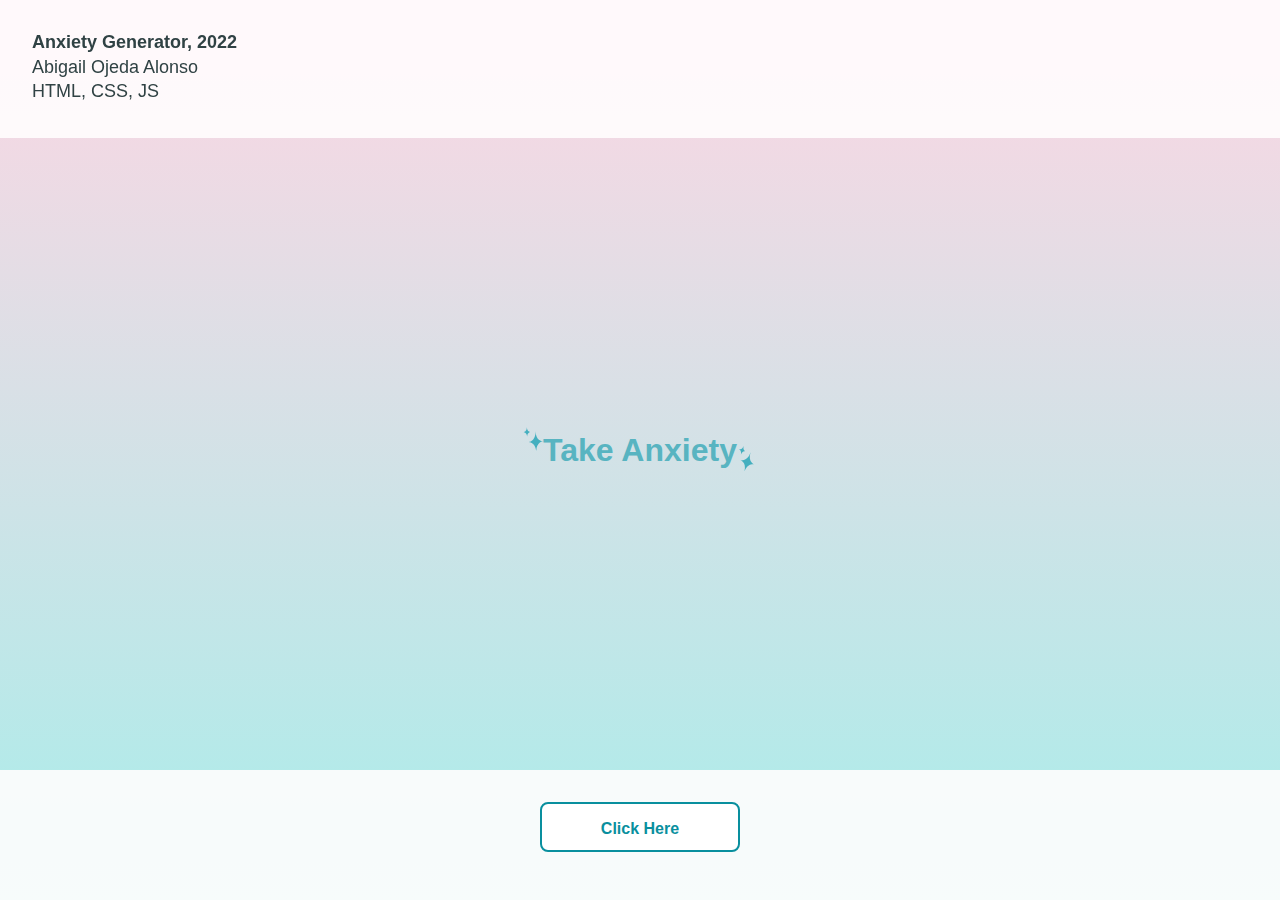
==== pages/anxietyGenerator.html @ f14a742c "anxiety generator" ====
<!DOCTYPE html>
<html lang="en">
<head>
    <meta charset="UTF-8">
    <meta http-equiv="X-UA-Compatible" content="IE=edge">
    <meta name="viewport" content="width=device-width, initial-scale=1.0">
    <title>Anxiety Generator</title>
    <link rel="stylesheet" href="../assets/style/anxiety.css">
</head>
<body>
    <div class="dopamine-cont ">

        <section class="dopamine-text">
            <h1 class="preview ">Take Anxiety</h1>
            <div class="error none ">    
            <img src="../assets/img/anxiety/error_unicorn_icon.svg" alt="">
            <h2>UPS!</h2>
            <h2>Ha habido un error en la carga....</h2>
            </div>
            
            <div class="loading-cont none">
                <!-- <svg xmlns="http://www.w3.org/2000/svg" width="108" height="108" style="fill: rgba(88, 180, 193, 1)"><path d="M12 22c5.421 0 10-4.579 10-10h-2c0 4.337-3.663 8-8 8s-8-3.663-8-8c0-4.336 3.663-8 8-8V2C6.579 2 2 6.58 2 12c0 5.421 4.579 10 10 10z"></path></svg>            </div> -->
     
                <div class="loading"></div>
            </section>
        
    
  
    </div>

    <div class="dopamine-title-cont">
        <h2>Anxiety Generator, 2022</h2>
        <h2>Abigail Ojeda Alonso</h2>
        <h2>HTML, CSS, JS</h2>
    </div>

    <div class="btn-cont">
        <button class="anxiety-btn">Click Here</button>
    </div>    
    
</body>

<script src="../assets/js/anxietyGenerator.js"></script>

</html>
---- assets/style/anxiety.css ----
*{
    margin: 0;
    padding: 0;
    box-sizing: border-box;
    font-family: sans-serif;
}

body{
    background-image: linear-gradient(to top, #a8edea 0%, #fed6e3 100%);
    height: 100vh;
    overflow-y: hidden;
}

.dopamine-cont{
    display: flex;
    flex-direction: column;
    justify-content: center;
    align-items: center;
    margin: auto;
    width: 80%;
    height: 100vh;

    
}
.dopamine-title-cont{
    position: fixed;
    top: 0;
    z-index: 2;
    text-align: left;
    padding: 2em;
    width: 100%;
    background-color: rgba(255, 253, 253, 0.9);
}


.dopamine-title-cont h2{
    color: #304244;
    font-weight: 300;
    font-size: 18px;
    margin-bottom: 0.2em;
}

.dopamine-title-cont h2:first-child{
    font-weight: bolder;
    
}


.btn-cont{
    position: fixed;
    bottom: 0;
    z-index: 2;
    text-align: center;
    padding: 2em;
    width: 100%;
    background-color: rgba(255, 253, 253, 0.9);
}

.btn-cont button{
    cursor: pointer;
    height: 50px;
    width: 200px;
    text-align:center;
    border:2px solid #098f9e;
    color: #098f9e;
    background-color: #fff;
    font-weight: bolder;
    line-height: 50px;
    border-radius: 8px;
    margin-bottom: 1em;
    font-size: 16px;
   
   
}

.btn-cont button:hover{
    border:2px solid #0bbacc;
    color:#0bbacc;

}

.dopamine-cont button:hover{
    background-color: #187dc0;
}

.animation-cont{
    display: grid;
    grid-template-columns: auto auto auto auto;
    font-size: 1.5rem;
    position: absolute;
    /* transform: translateY(350%);
    transition: transform 15s; */
}

.none{
    display: none;
}

.animation-cont div{
    margin: 0.3em;
}

.animate{
    /* transform: translateY(-200%); */
    animation: dopamine 8s forwards;
}


.dopamine-text h1{
    color: #58b4c1;
    position: relative;
}
.dopamine-text h1::before{
   content: url(../img/dopamine/dopamine-sparkle.svg);
   position: absolute;
   left: -18px;
   top: -10px;
   width: 18px;
   transform: rotate(-10deg);
}
.dopamine-text h1::after{
   content: url(../img/dopamine/dopamine-sparkle.svg);
   position: absolute;
   right: -18px;
   bottom: -10px;
   width: 18px;
   transform: rotate(10deg);
}

.loading-cont{
    position: absolute;
    width: 100%;
    height: 100%;
    top: 0;
    left: 0;
    background-color: rgba(255, 255, 255, 0.726);
    display: flex;
    justify-content: center;
    align-items: center;
   
  
}

.loading-cont .loading{
    width: 100px;
    height: 100px;
    border:solid #098f9e  5px ;
    border-bottom: solid transparent;
    animation: loading 1s infinite linear;
    border-radius: 50%;
}

.none{
    display: none;
}

.error {
    color: #fa5a6f;
    text-align: center;
    width: 80%;
    margin: auto;
}

.error.animate{
    animation: shake 0.82s;
}

.error img{
    width: 150px;
    margin-bottom: 1em;
    margin-left: 50px;
}

@keyframes loading {
    0%{
        transform: rotate(0);
    }
    100%{
        transform: rotate(360deg);
    }
}


@keyframes shake {
    10%, 90% {
      transform: translate3d(-1px, 0, 0);
    }
    
    20%, 80% {
      transform: translate3d(2px, 0, 0);
    }
    
    30%, 50%, 70% {
      transform: translate3d(-4px, 0, 0);
    }
  
    40%, 60% {
      transform: translate3d(4px, 0, 0);
    }
  }
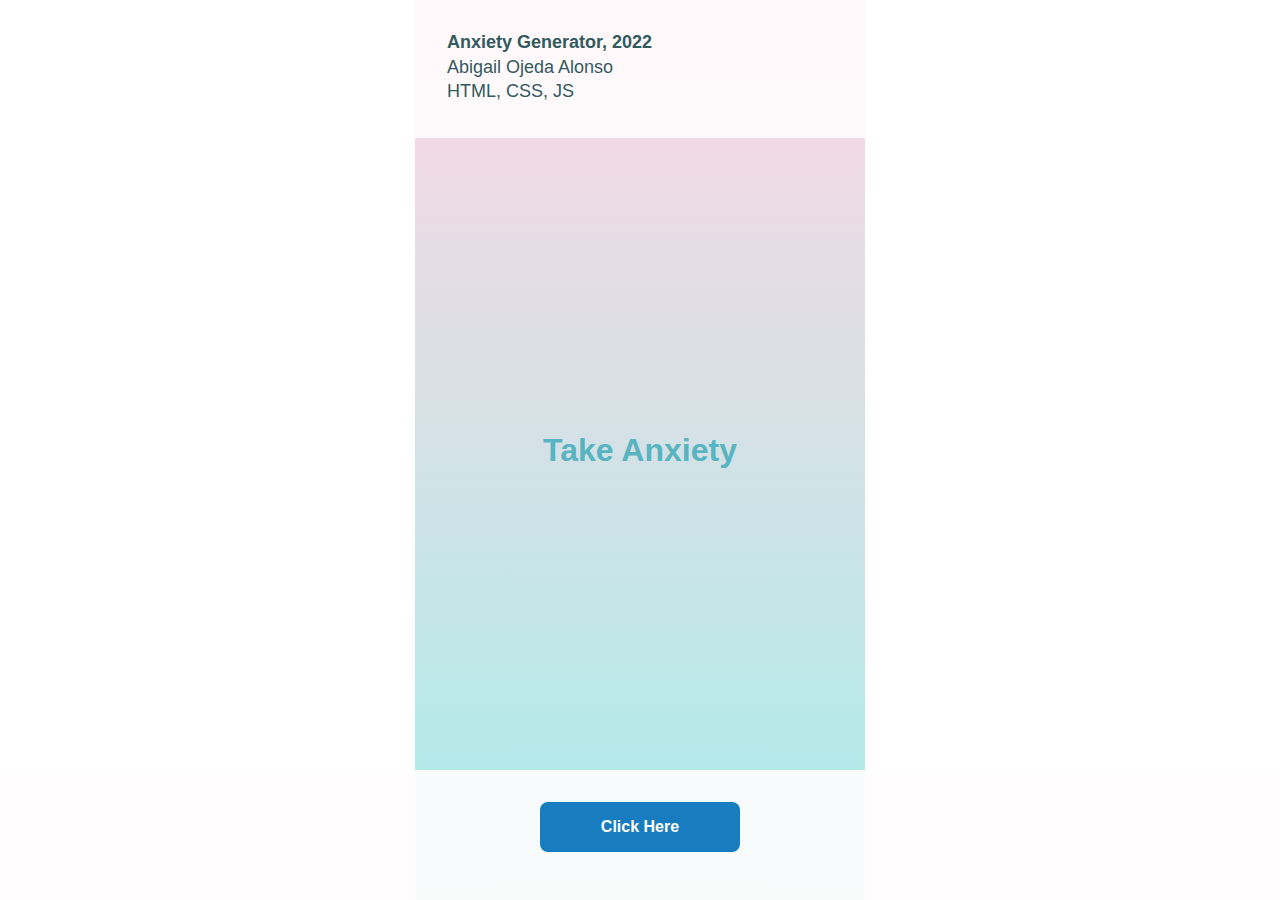
==== commit 147cbfbd: "design revision + memory component" ====
--- a/pages/anxietyGenerator.html
+++ b/pages/anxietyGenerator.html
@@ -4,13 +4,13 @@
     <meta charset="UTF-8">
     <meta http-equiv="X-UA-Compatible" content="IE=edge">
     <meta name="viewport" content="width=device-width, initial-scale=1.0">
-    <title>Anxiety Generator</title>
+    <title>Anxiety Generator | Abigail Ojeda</title>
     <link rel="stylesheet" href="../assets/style/anxiety.css">
 </head>
 <body>
-    <div class="dopamine-cont ">
+    <div class="anxiety-cont ">
 
-        <section class="dopamine-text">
+        <section class="anxiety-text">
             <h1 class="preview ">Take Anxiety</h1>
             <div class="error none ">    
             <img src="../assets/img/anxiety/error_unicorn_icon.svg" alt="">
@@ -20,15 +20,20 @@
             
             <div class="loading-cont none">
                 <!-- <svg xmlns="http://www.w3.org/2000/svg" width="108" height="108" style="fill: rgba(88, 180, 193, 1)"><path d="M12 22c5.421 0 10-4.579 10-10h-2c0 4.337-3.663 8-8 8s-8-3.663-8-8c0-4.336 3.663-8 8-8V2C6.579 2 2 6.58 2 12c0 5.421 4.579 10 10 10z"></path></svg>            </div> -->
-     
-                <div class="loading"></div>
+<!--      
+                <div class="loading"></div> -->
+                <div class="loader">
+                    <div></div>
+                    <div></div>
+                    <div></div>
+                </div>
             </section>
         
     
   
-    </div>
 
-    <div class="dopamine-title-cont">
+
+    <div class="anxiety-title-cont">
         <h2>Anxiety Generator, 2022</h2>
         <h2>Abigail Ojeda Alonso</h2>
         <h2>HTML, CSS, JS</h2>
@@ -37,7 +42,7 @@
     <div class="btn-cont">
         <button class="anxiety-btn">Click Here</button>
     </div>    
-    
+</div>
 </body>
 
 <script src="../assets/js/anxietyGenerator.js"></script>
--- a/assets/style/anxiety.css
+++ b/assets/style/anxiety.css
@@ -3,27 +3,27 @@
     padding: 0;
     box-sizing: border-box;
     font-family: sans-serif;
+
 }
 
 body{
-    background-image: linear-gradient(to top, #a8edea 0%, #fed6e3 100%);
     height: 100vh;
     overflow-y: hidden;
 }
 
-.dopamine-cont{
+.anxiety-cont{
+    background-image: linear-gradient(to top, #a8edea 0%, #fed6e3 100%);
+    height: 100%;
     display: flex;
     flex-direction: column;
     justify-content: center;
     align-items: center;
     margin: auto;
-    width: 80%;
-    height: 100vh;
-
-    
-}
-.dopamine-title-cont{
-    position: fixed;
+    width: 450px;  
+    position: relative;
+}
+.anxiety-title-cont{
+    position: absolute;
     top: 0;
     z-index: 2;
     text-align: left;
@@ -33,14 +33,14 @@
 }
 
 
-.dopamine-title-cont h2{
-    color: #304244;
+.anxiety-title-cont h2{
+    color: #335a5f;
     font-weight: 300;
     font-size: 18px;
     margin-bottom: 0.2em;
 }
 
-.dopamine-title-cont h2:first-child{
+.anxiety-title-cont h2:first-child{
     font-weight: bolder;
     
 }
@@ -61,27 +61,22 @@
     height: 50px;
     width: 200px;
     text-align:center;
-    border:2px solid #098f9e;
-    color: #098f9e;
-    background-color: #fff;
     font-weight: bolder;
     line-height: 50px;
     border-radius: 8px;
     margin-bottom: 1em;
     font-size: 16px;
-   
+    color:#fff;
+    border: none;
+    background-color: #187dc0;
    
 }
 
 .btn-cont button:hover{
-    border:2px solid #0bbacc;
-    color:#0bbacc;
-
-}
-
-.dopamine-cont button:hover{
-    background-color: #187dc0;
-}
+    background-color: #2193df;
+}
+
+
 
 .animation-cont{
     display: grid;
@@ -102,24 +97,24 @@
 
 .animate{
     /* transform: translateY(-200%); */
-    animation: dopamine 8s forwards;
-}
-
-
-.dopamine-text h1{
+    animation: anxiety 8s forwards;
+}
+
+
+.anxiety-text h1{
     color: #58b4c1;
     position: relative;
 }
-.dopamine-text h1::before{
-   content: url(../img/dopamine/dopamine-sparkle.svg);
+.anxiety-text h1::before{
+   content: url(../img/anxiety/anxiety-sparkle.svg);
    position: absolute;
    left: -18px;
    top: -10px;
    width: 18px;
    transform: rotate(-10deg);
 }
-.dopamine-text h1::after{
-   content: url(../img/dopamine/dopamine-sparkle.svg);
+.anxiety-text h1::after{
+   content: url(../img/anxiety/anxiety-sparkle.svg);
    position: absolute;
    right: -18px;
    bottom: -10px;
@@ -140,7 +135,7 @@
    
   
 }
-
+/* 
 .loading-cont .loading{
     width: 100px;
     height: 100px;
@@ -148,14 +143,41 @@
     border-bottom: solid transparent;
     animation: loading 1s infinite linear;
     border-radius: 50%;
-}
+} */
+
+.loader {
+    display: flex;
+    justify-content: center;
+     align-items: center;
+   
+  }
+  .loader > div {
+    width: 20px;
+    height: 20px;
+    background: #914a78;
+    border-radius: 50%;
+    margin : 3px;
+    animation: loader 0.6s infinite alternate;
+  }
+  .loader > div:nth-child(2) {
+    animation-delay: 0.2s;
+  }
+  .loader > div:nth-child(3) {
+    animation-delay: 0.4s;
+  }
+  @keyframes loader {
+    to {
+      transform: translate(0, -20px);
+      background : #e9c4ca;
+    }
+  }
 
 .none{
     display: none;
 }
 
 .error {
-    color: #fa5a6f;
+    color: #914a78;
     text-align: center;
     width: 80%;
     margin: auto;
@@ -197,4 +219,12 @@
     40%, 60% {
       transform: translate3d(4px, 0, 0);
     }
-  }+  }
+
+  
+@media screen and (max-width: 600px) {
+   
+    .anxiety-cont {
+        width: 100%;
+    }
+}